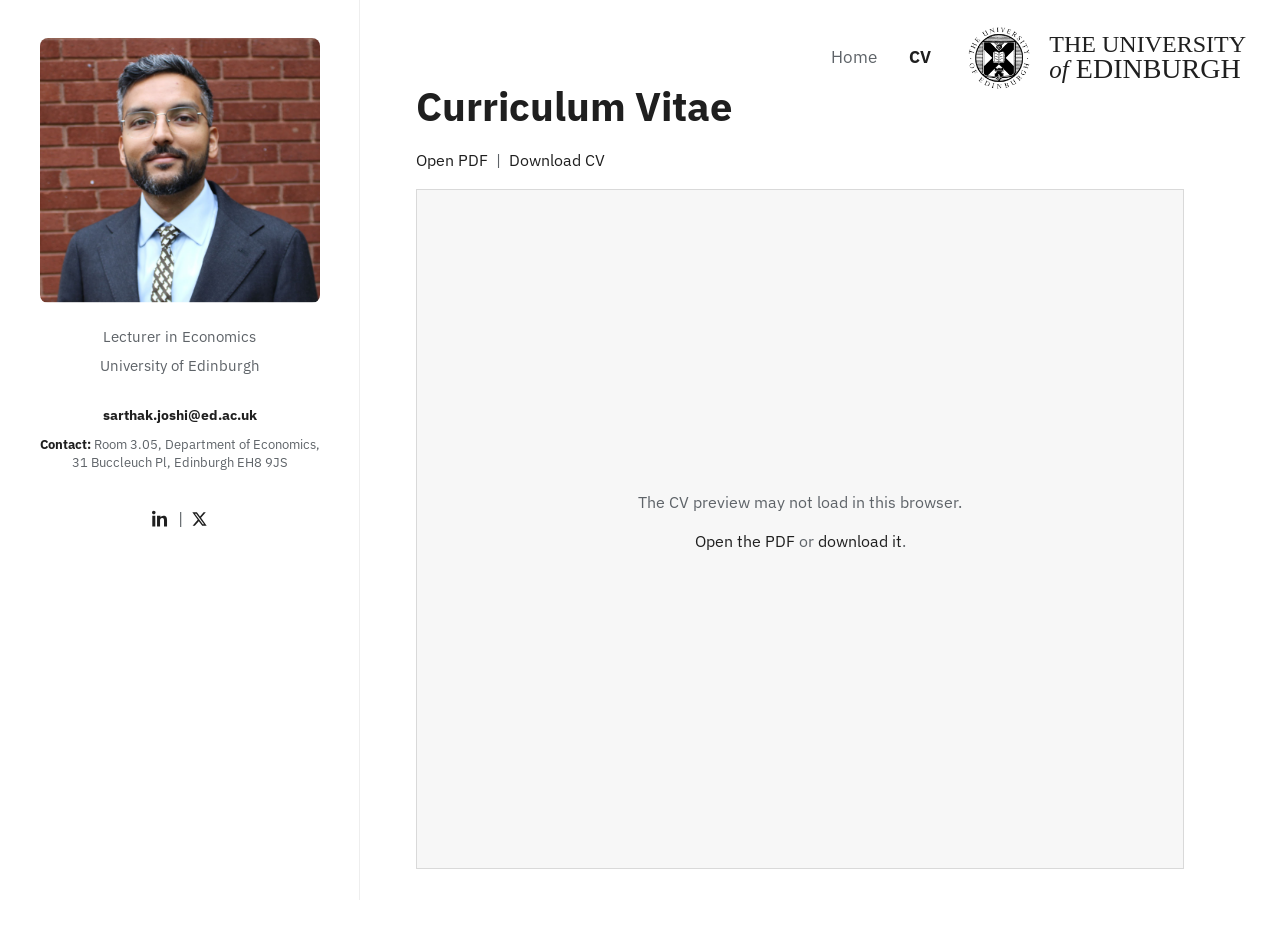
==== cv.html @ 8e2ced18 "Center homepage name and restore logo styling" ====
<!doctype html>
<html lang="en">
<head>
  <meta charset="utf-8" />
  <meta name="viewport" content="width=device-width, initial-scale=1" />
  <title>CV | Sarthak Joshi</title>
  <meta name="description" content="Curriculum vitae for Sarthak Joshi." />
  <link rel="preconnect" href="https://fonts.googleapis.com">
  <link rel="preconnect" href="https://fonts.gstatic.com" crossorigin>
  <link href="https://fonts.googleapis.com/css2?family=IBM+Plex+Sans:wght@400;500;600;700&family=IBM+Plex+Serif:wght@400;500;600;700&display=swap" rel="stylesheet">
  <link rel="stylesheet" href="style.css?v=20260615-namepage2" />
</head>
<body data-page="cv">
  <header class="top-header">
    <a class="top-university-mark" href="https://www.ed.ac.uk/" target="_blank" rel="noreferrer" aria-label="University of Edinburgh">
      <img class="edinburgh-logo" src="/assets/UoE%20logo.png" alt="The University of Edinburgh" />
      <span class="university-wordmark" aria-hidden="true">
        <span class="wordmark-line">The University</span>
        <span class="wordmark-line"><em>of</em> Edinburgh</span>
      </span>
    </a>
    <nav class="top-nav" aria-label="Main">
      <a href="/" data-nav="home">Home</a>
      <a href="/cv.html" data-nav="cv">CV</a>
    </nav>
    <button class="mobile-menu-toggle" type="button" aria-expanded="false" aria-controls="mobile-menu" aria-label="Open navigation menu">
      <span></span>
      <span></span>
      <span></span>
      <span class="sr-only">Menu</span>
    </button>
    <nav id="mobile-menu" class="mobile-nav" aria-label="Main">
      <a href="/" data-nav="home">Home</a>
      <a href="/cv.html" data-nav="cv">CV</a>
    </nav>
  </header>

  <aside class="profile-panel" aria-label="Profile">
    <div class="profile-inner">
      <img class="profile-photo" src="/assets/preview-headshot.png" alt="Sarthak Joshi" />
      <p class="profile-role">Lecturer in Economics</p>
      <p class="profile-affiliation">University of Edinburgh</p>
      <a class="profile-email" href="mailto:sarthak.joshi@ed.ac.uk">sarthak.joshi@ed.ac.uk</a>
      <p class="profile-contact"><strong>Contact:</strong> Room 3.05, Department of Economics, 31 Buccleuch Pl, Edinburgh EH8 9JS</p>
      <p class="profile-socials">
        <a href="https://linkedin.com/in/sarthak-joshi-554698bb/?skipRedirect=true" target="_blank" rel="noreferrer" aria-label="LinkedIn">
          <svg class="linkedin-mark" viewBox="0 0 24 24" aria-hidden="true">
            <path d="M4.98 3.5C4.98 4.88 3.86 6 2.5 6S0 4.88 0 3.5 1.12 1 2.5 1s2.48 1.12 2.48 2.5zM.4 8h4.2v15H.4V8zm7.4 0h4.03v2.05h.06c.56-1.06 1.93-2.18 3.98-2.18 4.25 0 5.03 2.8 5.03 6.44V23h-4.2v-7.7c0-1.84-.03-4.2-2.56-4.2-2.56 0-2.95 2-2.95 4.06V23h-4.2V8z" />
          </svg>
          <span class="sr-only">LinkedIn</span>
        </a>
        <span aria-hidden="true">|</span>
        <a href="https://x.com/sarthak_joshi" target="_blank" rel="noreferrer" aria-label="X">
          <svg class="x-mark" viewBox="0 0 24 24" aria-hidden="true">
            <path d="M18.9 2h3.3l-7.2 8.24L23.5 22h-6.65l-5.2-6.8L5.7 22H2.4l7.7-8.8L2 2h6.82l4.7 6.22L18.9 2zm-1.16 17.93h1.83L7.82 3.96H5.85l11.9 15.97z" />
          </svg>
          <span class="sr-only">X</span>
        </a>
      </p>
    </div>
  </aside>

  <main class="site-main">
    <h1>Curriculum Vitae</h1>

    <section class="cv-panel" aria-label="Curriculum vitae document">
      <div class="cv-actions">
        <a href="/Sarthak_CV_Sept2025.pdf" target="_blank" rel="noreferrer">Open PDF</a>
        <span aria-hidden="true">|</span>
        <a href="/Sarthak_CV_Sept2025.pdf" download>Download CV</a>
      </div>
      <object class="cv-frame" data="/Sarthak_CV_Sept2025.pdf#view=FitH" type="application/pdf" aria-label="Sarthak Joshi CV">
        <div class="cv-fallback">
          <p>The CV preview may not load in this browser.</p>
          <p><a href="/Sarthak_CV_Sept2025.pdf" target="_blank" rel="noreferrer">Open the PDF</a> or <a href="/Sarthak_CV_Sept2025.pdf" download>download it</a>.</p>
        </div>
      </object>
    </section>
  </main>

  <script src="script.js"></script>
</body>
</html>
---- style.css ----
:root {
  --bg: #ffffff;
  --panel: #ffffff;
  --text: #1f1f1f;
  --muted: #5e6368;
  --line: #d9d9d9;
  --accent: #1f1f1f;
  --content: 1160px;
  --sidebar: 360px;
}

* {
  box-sizing: border-box;
}

html,
body {
  min-height: 100%;
  overflow-x: hidden;
}

body {
  background: var(--bg);
  color: var(--text);
  font-family: "IBM Plex Sans", Arial, Helvetica, sans-serif;
  font-size: 16px;
  line-height: 1.58;
  margin: 0;
}

a {
  color: var(--accent);
  text-decoration: none;
}

a:hover {
  color: var(--accent);
  text-decoration: underline;
}

p,
li {
  margin: 0 0 0.9rem;
}

section,
article,
figure,
div {
  min-width: 0;
}

.sr-only {
  border: 0;
  clip: rect(0, 0, 0, 0);
  height: 1px;
  margin: -1px;
  overflow: hidden;
  padding: 0;
  position: absolute;
  width: 1px;
}

.top-header {
  align-items: flex-start;
  display: flex;
  gap: 32px;
  height: 86px;
  justify-content: flex-end;
  left: var(--sidebar);
  position: absolute;
  right: 34px;
  top: 22px;
  z-index: 4;
}

.top-university-mark {
  align-items: center;
  color: var(--text);
  display: inline-flex;
  gap: 14px;
  order: 2;
  text-decoration: none;
}

.top-university-mark:hover {
  color: var(--text);
  text-decoration: none;
}

.edinburgh-logo {
  display: block;
  height: 72px;
  width: auto;
}

.university-wordmark {
  color: var(--text);
  display: inline-flex;
  flex-direction: column;
  font-family: Georgia, "Times New Roman", serif;
  font-size: 28px;
  line-height: 0.9;
  text-transform: uppercase;
}

.wordmark-line:first-child {
  font-size: 24px;
}

.wordmark-line em {
  font-size: 25px;
  font-style: italic;
  text-transform: none;
}

.top-nav {
  align-items: center;
  display: flex;
  gap: 32px;
  order: 1;
  padding-top: 22px;
}

.top-nav a {
  color: var(--muted);
  font-size: 17px;
  text-decoration: none;
}

.top-nav a.active,
.top-nav a:hover {
  color: var(--text);
  font-weight: 700;
  text-decoration: none;
}

.profile-panel {
  background: var(--panel);
  border-right: 1px solid #eeeeee;
  height: 100vh;
  left: 0;
  overflow-y: auto;
  padding: 38px 34px 34px;
  position: fixed;
  top: 0;
  width: var(--sidebar);
}

.profile-inner {
  align-items: center;
  display: flex;
  flex-direction: column;
  margin: 0 auto;
  max-width: 280px;
  text-align: center;
}

.profile-name {
  color: var(--text);
  font-size: 25px;
  font-weight: 700;
  letter-spacing: 0;
  line-height: 1.2;
  margin-bottom: 22px;
  text-transform: none;
}

.profile-name:hover {
  text-decoration: none;
}

.site-status {
  color: var(--muted);
  font-size: 14px;
  margin: -14px 0 18px;
}

.profile-photo {
  border-radius: 8px;
  display: block;
  height: auto;
  margin-bottom: 22px;
  width: 100%;
}

.profile-role,
.profile-affiliation {
  color: var(--muted);
  font-size: 15px;
  line-height: 1.55;
  margin-bottom: 0.35rem;
}

.profile-email {
  font-size: 14px;
  font-weight: 700;
  margin: 22px 0 10px;
  overflow-wrap: anywhere;
}

.profile-contact {
  color: var(--muted);
  font-size: 13px;
  line-height: 1.35;
  margin: 0 0 22px;
}

.profile-contact strong {
  color: var(--text);
  font-weight: 700;
}

.main-contact {
  display: none;
}

.profile-nav,
.profile-socials {
  align-items: center;
  display: flex;
  flex-wrap: wrap;
  font-size: 17px;
  font-weight: 700;
  gap: 0.55rem;
  justify-content: center;
  margin: 0;
}

.profile-nav {
  margin-bottom: 22px;
}

.mobile-nav {
  display: none;
}

.profile-nav span,
.profile-socials span {
  color: var(--muted);
  font-weight: 400;
}

.profile-socials {
  margin-top: 12px;
}

.mobile-menu-toggle {
  background: transparent;
  border: 0;
  cursor: pointer;
  display: none;
  height: 36px;
  margin: 0;
  padding: 6px;
  width: 42px;
}

.mobile-menu-toggle span:not(.sr-only) {
  background: var(--text);
  display: block;
  height: 2px;
  margin: 5px auto;
  width: 24px;
}

.profile-nav a {
  color: var(--text);
}

.profile-nav a.active {
  color: var(--accent);
}

.profile-socials a {
  color: var(--text);
  display: inline-flex;
  line-height: 1;
}

.profile-socials svg {
  display: block;
  fill: currentColor;
  height: 1rem;
  width: 1rem;
}

.profile-socials .linkedin-mark {
  height: 1.08rem;
  width: 1.08rem;
}

.site-main {
  margin-left: var(--sidebar);
  margin-right: auto;
  max-width: calc(var(--content) + 152px);
  padding: 82px 96px 72px 56px;
  width: calc(100% - var(--sidebar));
}

.intro-section {
  margin-bottom: 42px;
  max-width: 980px;
}

h1,
h2,
h3 {
  color: var(--text);
  line-height: 1.2;
  margin: 0;
}

h1 {
  font-size: 40px;
  font-weight: 700;
  margin-bottom: 18px;
}

#home-title {
  text-align: center;
}

h2 {
  color: var(--accent);
  font-size: 29px;
  font-weight: 500;
  margin: 38px 0 22px;
}

h3 {
  border-bottom: 1px solid var(--line);
  font-size: 21px;
  font-weight: 600;
  margin: 26px 0 14px;
  padding-bottom: 8px;
}

.intro-section p {
  font-size: 18px;
  max-width: 980px;
}

.research-section,
.cv-panel {
  max-width: var(--content);
}

.item-list {
  display: grid;
  gap: 1.35rem;
}

.paper {
  overflow-wrap: anywhere;
}

.paper-heading,
.paper-links,
.paper-meta,
.paper-note,
.metric {
  margin-bottom: 0.16rem;
}

.paper-heading,
.paper-links,
.paper-meta {
  color: var(--text);
  font-size: 17px;
  line-height: 1.4;
}

.paper-title {
  font-weight: 400;
}

a.paper-title {
  color: var(--accent);
}

span.paper-title {
  color: var(--text);
}

.paper-authors,
.paper-authors a {
  font-weight: 400;
}

.paper-links,
.paper-meta,
.paper-note {
  margin-left: 1rem;
}

.paper-links a {
  color: var(--accent);
  font-weight: 400;
}

.paper-note {
  color: var(--muted);
  font-size: 15px;
  font-style: italic;
  line-height: 1.4;
}

.policy-list {
  padding-left: 1.2rem;
}

.policy-list li {
  line-height: 1.45;
  margin-bottom: 1rem;
}

.collapsible-section {
  border-top: 1px solid var(--line);
  margin-top: 2.2rem;
  padding-top: 0.8rem;
}

.collapsible-section summary {
  color: var(--text);
  cursor: pointer;
  font-size: 21px;
  font-weight: 600;
}

.collapsible-section[open] summary {
  margin-bottom: 1rem;
}

.cv-actions {
  align-items: center;
  display: flex;
  flex-wrap: wrap;
  gap: 0.5rem;
  margin-bottom: 1rem;
}

.cv-actions span {
  color: var(--muted);
}

.cv-frame {
  border: 1px solid var(--line);
  display: block;
  height: calc(100vh - 220px);
  min-height: 520px;
  width: 100%;
}

.cv-fallback {
  align-items: center;
  background: #f7f7f7;
  color: var(--muted);
  display: flex;
  flex-direction: column;
  height: 100%;
  justify-content: center;
  padding: 2rem;
  text-align: center;
}

blockquote {
  border-left: 3px solid var(--line);
  margin: 0 0 1rem;
  padding-left: 1rem;
}

cite {
  color: var(--muted);
  display: block;
  font-size: 13px;
  font-style: normal;
}

@media (max-width: 700px) {
  .top-header {
    display: block;
    height: 64px;
    left: 0;
    overflow: hidden;
    position: absolute;
    right: auto;
    top: 0;
    width: 100vw;
    z-index: 10;
  }

  .top-nav {
    display: none;
  }

  .top-university-mark {
    align-items: center;
    display: flex;
    gap: 7px;
    left: 210px;
    position: absolute;
    right: auto;
    top: 12px;
  }

  .edinburgh-logo {
    height: 34px;
    width: auto;
  }

  .university-wordmark {
    display: inline-flex;
    font-size: 13px;
    line-height: 0.9;
  }

  .wordmark-line:first-child {
    font-size: 11px;
  }

  .wordmark-line em {
    font-size: 12px;
  }

  .profile-panel {
    border-bottom: 1px solid #eeeeee;
    border-right: 0;
    height: auto;
    overflow: visible;
    padding: 88px 24px 24px;
    position: relative;
    width: 100%;
  }

  .profile-inner {
    max-width: 310px;
  }

  .profile-name {
    font-size: 25px;
    margin-bottom: 16px;
  }

  .mobile-menu-toggle {
    display: block;
    left: 22px;
    position: absolute;
    top: 16px;
  }

  .profile-nav {
    display: none;
    margin-bottom: 18px;
  }

  .top-header.menu-open .mobile-nav {
    background: #ffffff;
    border: 1px solid #eeeeee;
    display: flex;
    flex-direction: column;
    gap: 0;
    left: 22px;
    min-width: 116px;
    padding: 8px 0;
    position: absolute;
    top: 54px;
  }

  .mobile-nav a {
    color: var(--text);
    display: block;
    font-size: 17px;
    line-height: 1.2;
    padding: 8px 14px;
    text-decoration: none;
  }

  .mobile-nav a.active,
  .mobile-nav a:hover {
    color: var(--text);
    font-weight: 700;
    text-decoration: none;
  }

  .profile-photo {
    margin-bottom: 16px;
    max-width: 220px;
  }

  .profile-role,
  .profile-affiliation {
    font-size: 15px;
  }

  .profile-email {
    margin: 16px 0 18px;
  }

  .profile-contact {
    display: block;
    margin-bottom: 18px;
  }

  .main-contact {
    display: none;
  }

  .profile-socials {
    margin-top: 8px;
  }

  .site-main {
    margin-left: 0;
    max-width: none;
    padding: 42px 22px 58px;
    width: 100%;
  }

  body[data-page="cv"] .top-header,
  body[data-page="cv"] .profile-panel {
    display: none;
  }

  body[data-page="cv"] .site-main {
    padding: 22px 14px 28px;
  }

  body[data-page="cv"] h1 {
    margin-bottom: 12px;
  }

  .site-main a,
  .cv-actions a,
  .cv-fallback a {
    color: #2f6fbd;
  }

  .profile-panel a,
  .top-university-mark {
    color: var(--text);
  }

  h1 {
    font-size: 34px;
  }

  h2 {
    font-size: 26px;
    margin-top: 38px;
  }

  h3 {
    font-size: 20px;
  }

  .intro-section p {
    font-size: 17px;
  }

  .paper-links,
  .paper-meta,
  .paper-note {
    margin-left: 0;
  }

  .paper-title,
  .paper-authors {
    display: block;
  }

  .cv-frame {
    height: calc(100vh - 126px);
    min-height: 620px;
  }
}
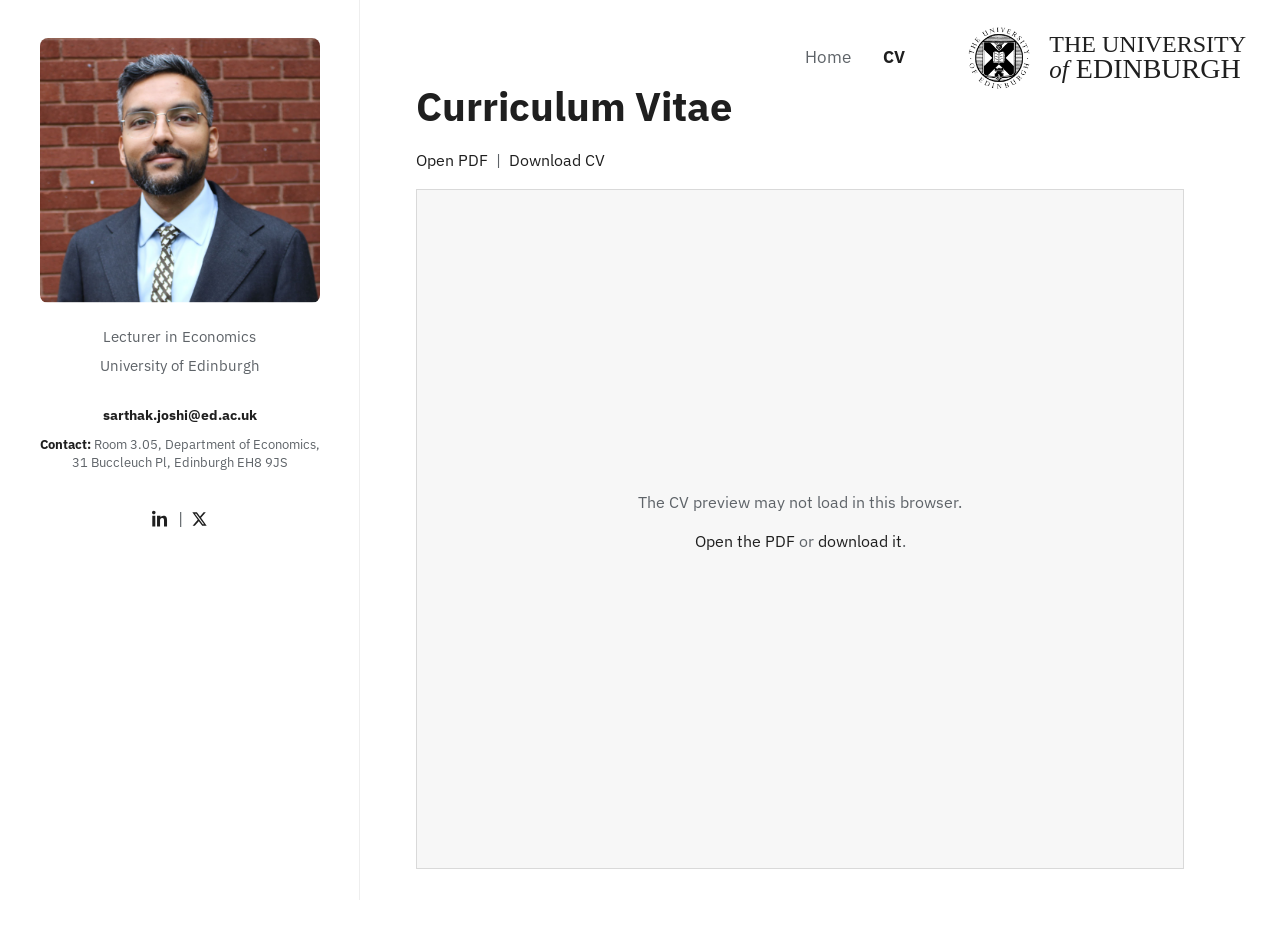
==== commit 2efa53ee: "Adjust spacing and mobile header" ====
--- a/cv.html
+++ b/cv.html
@@ -8,7 +8,7 @@
   <link rel="preconnect" href="https://fonts.googleapis.com">
   <link rel="preconnect" href="https://fonts.gstatic.com" crossorigin>
   <link href="https://fonts.googleapis.com/css2?family=IBM+Plex+Sans:wght@400;500;600;700&family=IBM+Plex+Serif:wght@400;500;600;700&display=swap" rel="stylesheet">
-  <link rel="stylesheet" href="style.css?v=20260615-namepage2" />
+  <link rel="stylesheet" href="style.css?v=20260616-mobile-name6" />
 </head>
 <body data-page="cv">
   <header class="top-header">
@@ -29,6 +29,7 @@
       <span></span>
       <span class="sr-only">Menu</span>
     </button>
+    <img class="mobile-edinburgh-crest" src="/assets/UoE%20logo.png" alt="" aria-hidden="true" />
     <nav id="mobile-menu" class="mobile-nav" aria-label="Main">
       <a href="/" data-nav="home">Home</a>
       <a href="/cv.html" data-nav="cv">CV</a>
@@ -37,6 +38,7 @@
 
   <aside class="profile-panel" aria-label="Profile">
     <div class="profile-inner">
+      <a class="profile-name" href="/">Sarthak Joshi</a>
       <img class="profile-photo" src="/assets/preview-headshot.png" alt="Sarthak Joshi" />
       <p class="profile-role">Lecturer in Economics</p>
       <p class="profile-affiliation">University of Edinburgh</p>
--- a/style.css
+++ b/style.css
@@ -64,7 +64,7 @@
 .top-header {
   align-items: flex-start;
   display: flex;
-  gap: 32px;
+  gap: 58px;
   height: 86px;
   justify-content: flex-end;
   left: var(--sidebar);
@@ -158,6 +158,7 @@
 
 .profile-name {
   color: var(--text);
+  display: none;
   font-size: 25px;
   font-weight: 700;
   letter-spacing: 0;
@@ -235,6 +236,10 @@
   display: none;
 }
 
+.mobile-edinburgh-crest {
+  display: none;
+}
+
 .profile-nav span,
 .profile-socials span {
   color: var(--muted);
@@ -318,6 +323,7 @@
 }
 
 #home-title {
+  margin-bottom: 34px;
   text-align: center;
 }
 
@@ -495,32 +501,21 @@
   }
 
   .top-university-mark {
-    align-items: center;
-    display: flex;
-    gap: 7px;
-    left: 210px;
-    position: absolute;
-    right: auto;
+    display: none;
+  }
+
+  .mobile-edinburgh-crest {
+    display: block;
+    height: 34px;
+    position: fixed;
+    right: 14px;
     top: 12px;
-  }
-
-  .edinburgh-logo {
-    height: 34px;
-    width: auto;
+    width: 34px;
+    z-index: 20;
   }
 
   .university-wordmark {
-    display: inline-flex;
-    font-size: 13px;
-    line-height: 0.9;
-  }
-
-  .wordmark-line:first-child {
-    font-size: 11px;
-  }
-
-  .wordmark-line em {
-    font-size: 12px;
+    display: none;
   }
 
   .profile-panel {
@@ -538,6 +533,7 @@
   }
 
   .profile-name {
+    display: block;
     font-size: 25px;
     margin-bottom: 16px;
   }
@@ -645,6 +641,11 @@
     font-size: 34px;
   }
 
+  #home-title {
+    display: none;
+    margin-bottom: 24px;
+  }
+
   h2 {
     font-size: 26px;
     margin-top: 38px;
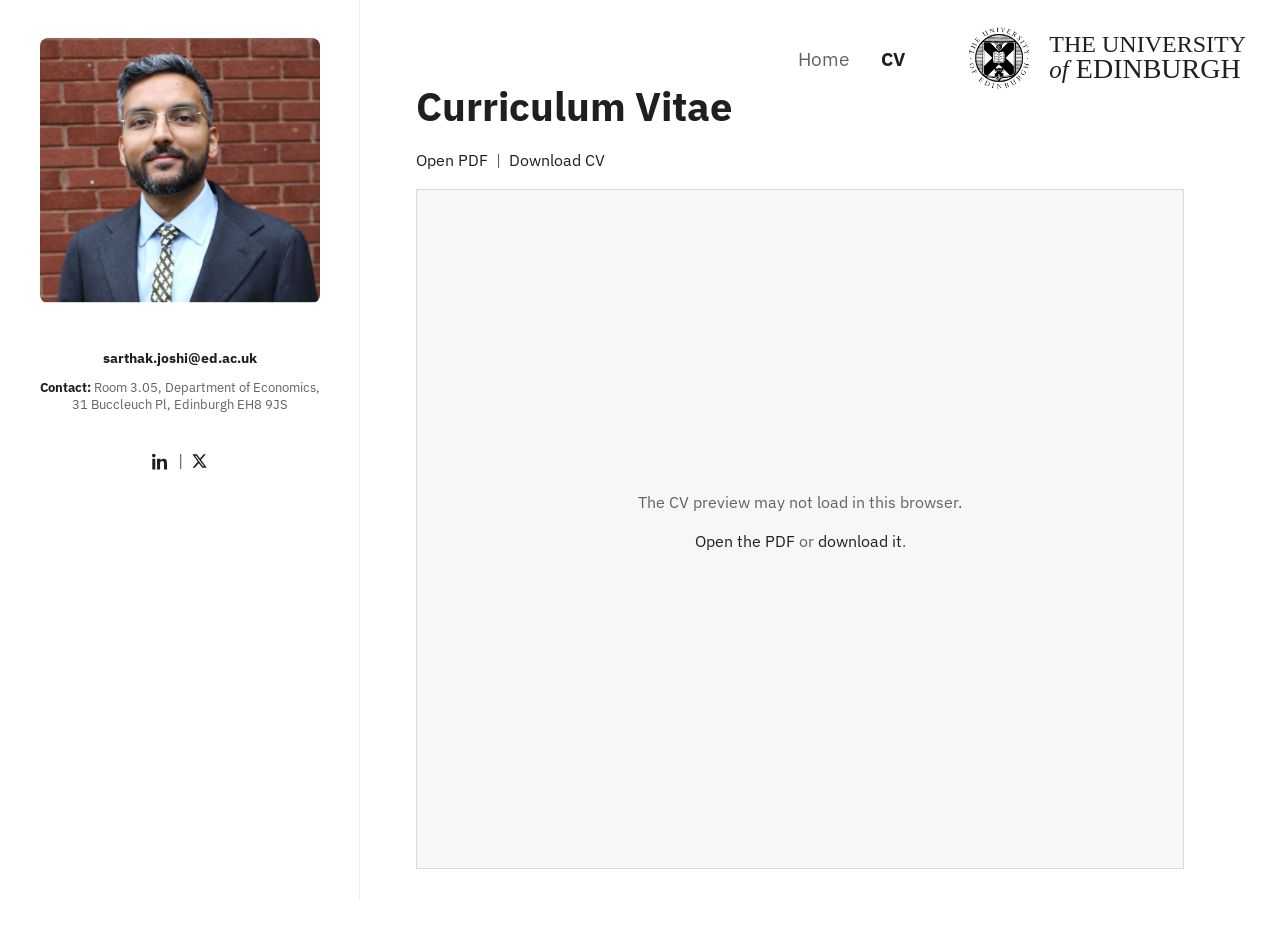
==== commit 321adfb1: "Refine mobile CV navigation" ====
--- a/cv.html
+++ b/cv.html
@@ -8,7 +8,7 @@
   <link rel="preconnect" href="https://fonts.googleapis.com">
   <link rel="preconnect" href="https://fonts.gstatic.com" crossorigin>
   <link href="https://fonts.googleapis.com/css2?family=IBM+Plex+Sans:wght@400;500;600;700&family=IBM+Plex+Serif:wght@400;500;600;700&display=swap" rel="stylesheet">
-  <link rel="stylesheet" href="style.css?v=20260616-mobile-name6" />
+  <link rel="stylesheet" href="style.css?v=20260616-cv-mobile3" />
 </head>
 <body data-page="cv">
   <header class="top-header">
@@ -40,8 +40,6 @@
     <div class="profile-inner">
       <a class="profile-name" href="/">Sarthak Joshi</a>
       <img class="profile-photo" src="/assets/preview-headshot.png" alt="Sarthak Joshi" />
-      <p class="profile-role">Lecturer in Economics</p>
-      <p class="profile-affiliation">University of Edinburgh</p>
       <a class="profile-email" href="mailto:sarthak.joshi@ed.ac.uk">sarthak.joshi@ed.ac.uk</a>
       <p class="profile-contact"><strong>Contact:</strong> Room 3.05, Department of Economics, 31 Buccleuch Pl, Edinburgh EH8 9JS</p>
       <p class="profile-socials">
@@ -71,6 +69,12 @@
         <span aria-hidden="true">|</span>
         <a href="/Sarthak_CV_Sept2025.pdf" download>Download CV</a>
       </div>
+      <div class="mobile-cv-fallback">
+        <p>PDF previews may not load on mobile.</p>
+        <a href="/Sarthak_CV_Sept2025.pdf" target="_blank" rel="noreferrer">Open CV PDF</a>
+        <span aria-hidden="true">|</span>
+        <a href="/Sarthak_CV_Sept2025.pdf" download>Download CV</a>
+      </div>
       <object class="cv-frame" data="/Sarthak_CV_Sept2025.pdf#view=FitH" type="application/pdf" aria-label="Sarthak Joshi CV">
         <div class="cv-fallback">
           <p>The CV preview may not load in this browser.</p>
--- a/style.css
+++ b/style.css
@@ -124,7 +124,7 @@
 
 .top-nav a {
   color: var(--muted);
-  font-size: 17px;
+  font-size: 19px;
   text-decoration: none;
 }
 
@@ -450,6 +450,10 @@
   color: var(--muted);
 }
 
+.mobile-cv-fallback {
+  display: none;
+}
+
 .cv-frame {
   border: 1px solid var(--line);
   display: block;
@@ -485,11 +489,13 @@
 
 @media (max-width: 700px) {
   .top-header {
+    background: #ffffff;
+    border-bottom: 1px solid #eeeeee;
     display: block;
     height: 64px;
     left: 0;
-    overflow: hidden;
-    position: absolute;
+    overflow: visible;
+    position: fixed;
     right: auto;
     top: 0;
     width: 100vw;
@@ -501,20 +507,39 @@
   }
 
   .top-university-mark {
-    display: none;
-  }
-
-  .mobile-edinburgh-crest {
-    display: block;
-    height: 34px;
+    align-items: center;
+    display: flex;
+    gap: 14px;
+    justify-content: flex-end;
     position: fixed;
     right: 14px;
     top: 12px;
-    width: 34px;
+    transform: scale(0.48);
+    transform-origin: top right;
+    width: 430px;
     z-index: 20;
   }
 
   .university-wordmark {
+    display: inline-flex;
+    font-size: 28px;
+    line-height: 0.9;
+  }
+
+  .edinburgh-logo {
+    display: block;
+    height: 72px;
+  }
+
+  .wordmark-line:first-child {
+    font-size: 24px;
+  }
+
+  .wordmark-line em {
+    font-size: 25px;
+  }
+
+  .mobile-edinburgh-crest {
     display: none;
   }
 
@@ -559,8 +584,9 @@
     left: 22px;
     min-width: 116px;
     padding: 8px 0;
-    position: absolute;
-    top: 54px;
+    position: fixed;
+    top: 64px;
+    z-index: 21;
   }
 
   .mobile-nav a {
@@ -613,13 +639,12 @@
     width: 100%;
   }
 
-  body[data-page="cv"] .top-header,
   body[data-page="cv"] .profile-panel {
     display: none;
   }
 
   body[data-page="cv"] .site-main {
-    padding: 22px 14px 28px;
+    padding: 86px 14px 28px;
   }
 
   body[data-page="cv"] h1 {
@@ -671,7 +696,22 @@
   }
 
   .cv-frame {
-    height: calc(100vh - 126px);
-    min-height: 620px;
-  }
-}
+    display: none;
+  }
+
+  .mobile-cv-fallback {
+    background: #f7f7f7;
+    border: 1px solid var(--line);
+    color: var(--muted);
+    display: block;
+    font-size: 16px;
+    line-height: 1.45;
+    max-width: 100%;
+    overflow-wrap: break-word;
+    padding: 20px;
+  }
+
+  .mobile-cv-fallback p {
+    margin-bottom: 0.7rem;
+  }
+}
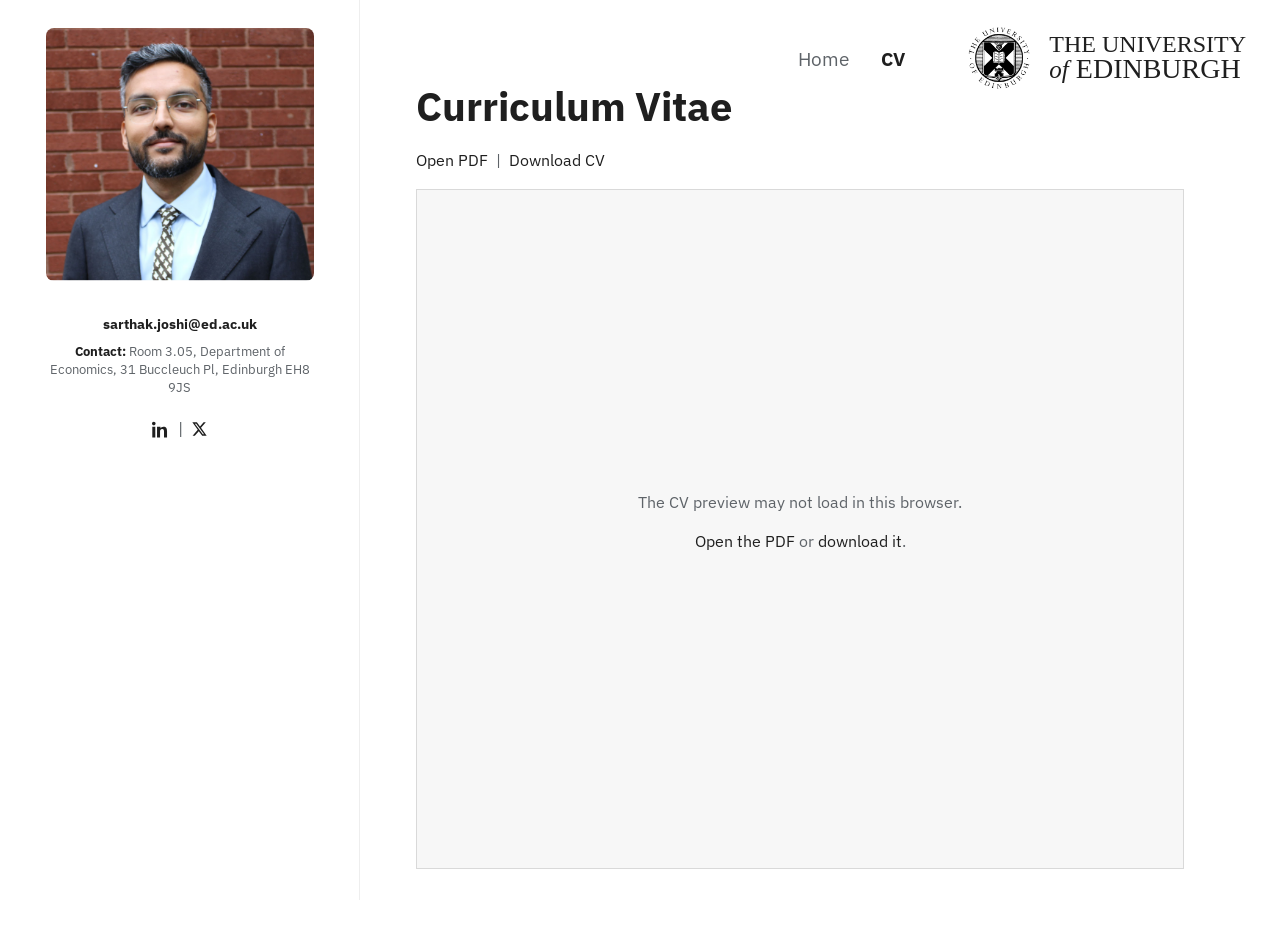
==== commit 44ede741: "Tighten profile panel spacing" ====
--- a/cv.html
+++ b/cv.html
@@ -8,7 +8,7 @@
   <link rel="preconnect" href="https://fonts.googleapis.com">
   <link rel="preconnect" href="https://fonts.gstatic.com" crossorigin>
   <link href="https://fonts.googleapis.com/css2?family=IBM+Plex+Sans:wght@400;500;600;700&family=IBM+Plex+Serif:wght@400;500;600;700&display=swap" rel="stylesheet">
-  <link rel="stylesheet" href="style.css?v=20260616-cv-mobile3" />
+  <link rel="stylesheet" href="style.css?v=20260616-panel-tight1" />
 </head>
 <body data-page="cv">
   <header class="top-header">
--- a/style.css
+++ b/style.css
@@ -141,7 +141,7 @@
   height: 100vh;
   left: 0;
   overflow-y: auto;
-  padding: 38px 34px 34px;
+  padding: 28px 28px 24px;
   position: fixed;
   top: 0;
   width: var(--sidebar);
@@ -152,18 +152,18 @@
   display: flex;
   flex-direction: column;
   margin: 0 auto;
-  max-width: 280px;
+  max-width: 268px;
   text-align: center;
 }
 
 .profile-name {
   color: var(--text);
   display: none;
-  font-size: 25px;
+  font-size: 34px;
   font-weight: 700;
   letter-spacing: 0;
   line-height: 1.2;
-  margin-bottom: 22px;
+  margin-bottom: 14px;
   text-transform: none;
 }
 
@@ -181,13 +181,14 @@
   border-radius: 8px;
   display: block;
   height: auto;
-  margin-bottom: 22px;
+  margin-bottom: 16px;
   width: 100%;
 }
 
 .profile-role,
 .profile-affiliation {
   color: var(--muted);
+  display: none;
   font-size: 15px;
   line-height: 1.55;
   margin-bottom: 0.35rem;
@@ -196,7 +197,7 @@
 .profile-email {
   font-size: 14px;
   font-weight: 700;
-  margin: 22px 0 10px;
+  margin: 16px 0 8px;
   overflow-wrap: anywhere;
 }
 
@@ -204,7 +205,7 @@
   color: var(--muted);
   font-size: 13px;
   line-height: 1.35;
-  margin: 0 0 22px;
+  margin: 0 0 14px;
 }
 
 .profile-contact strong {
@@ -247,7 +248,7 @@
 }
 
 .profile-socials {
-  margin-top: 12px;
+  margin-top: 6px;
 }
 
 .mobile-menu-toggle {
@@ -491,14 +492,16 @@
   .top-header {
     background: #ffffff;
     border-bottom: 1px solid #eeeeee;
-    display: block;
+    display: flex;
     height: 64px;
     left: 0;
+    align-items: center;
     overflow: visible;
+    padding: 0 14px 0 12px;
     position: fixed;
-    right: auto;
+    right: 0;
     top: 0;
-    width: 100vw;
+    width: 100%;
     z-index: 10;
   }
 
@@ -509,34 +512,36 @@
   .top-university-mark {
     align-items: center;
     display: flex;
-    gap: 14px;
+    gap: 6px;
     justify-content: flex-end;
-    position: fixed;
-    right: 14px;
-    top: 12px;
-    transform: scale(0.48);
-    transform-origin: top right;
-    width: 430px;
+    margin-left: auto;
+    max-width: calc(100vw - 88px);
+    position: static;
+    transform: none;
+    width: auto;
     z-index: 20;
   }
 
   .university-wordmark {
     display: inline-flex;
-    font-size: 28px;
-    line-height: 0.9;
+    font-size: 15px;
+    flex: 0 1 auto;
+    line-height: 0.92;
+    min-width: 0;
   }
 
   .edinburgh-logo {
     display: block;
-    height: 72px;
+    flex: 0 0 auto;
+    height: 36px;
   }
 
   .wordmark-line:first-child {
-    font-size: 24px;
+    font-size: 13px;
   }
 
   .wordmark-line em {
-    font-size: 25px;
+    font-size: 14px;
   }
 
   .mobile-edinburgh-crest {
@@ -548,26 +553,27 @@
     border-right: 0;
     height: auto;
     overflow: visible;
-    padding: 88px 24px 24px;
+    padding: 82px 20px 18px;
     position: relative;
     width: 100%;
   }
 
   .profile-inner {
-    max-width: 310px;
+    max-width: 285px;
   }
 
   .profile-name {
     display: block;
-    font-size: 25px;
-    margin-bottom: 16px;
+    font-size: 34px;
+    margin-bottom: 12px;
   }
 
   .mobile-menu-toggle {
     display: block;
-    left: 22px;
-    position: absolute;
-    top: 16px;
+    left: auto;
+    margin-right: 10px;
+    position: relative;
+    top: auto;
   }
 
   .profile-nav {
@@ -606,8 +612,8 @@
   }
 
   .profile-photo {
-    margin-bottom: 16px;
-    max-width: 220px;
+    margin-bottom: 12px;
+    max-width: 212px;
   }
 
   .profile-role,
@@ -616,12 +622,12 @@
   }
 
   .profile-email {
-    margin: 16px 0 18px;
+    margin: 12px 0 8px;
   }
 
   .profile-contact {
     display: block;
-    margin-bottom: 18px;
+    margin-bottom: 12px;
   }
 
   .main-contact {
@@ -629,7 +635,7 @@
   }
 
   .profile-socials {
-    margin-top: 8px;
+    margin-top: 4px;
   }
 
   .site-main {
